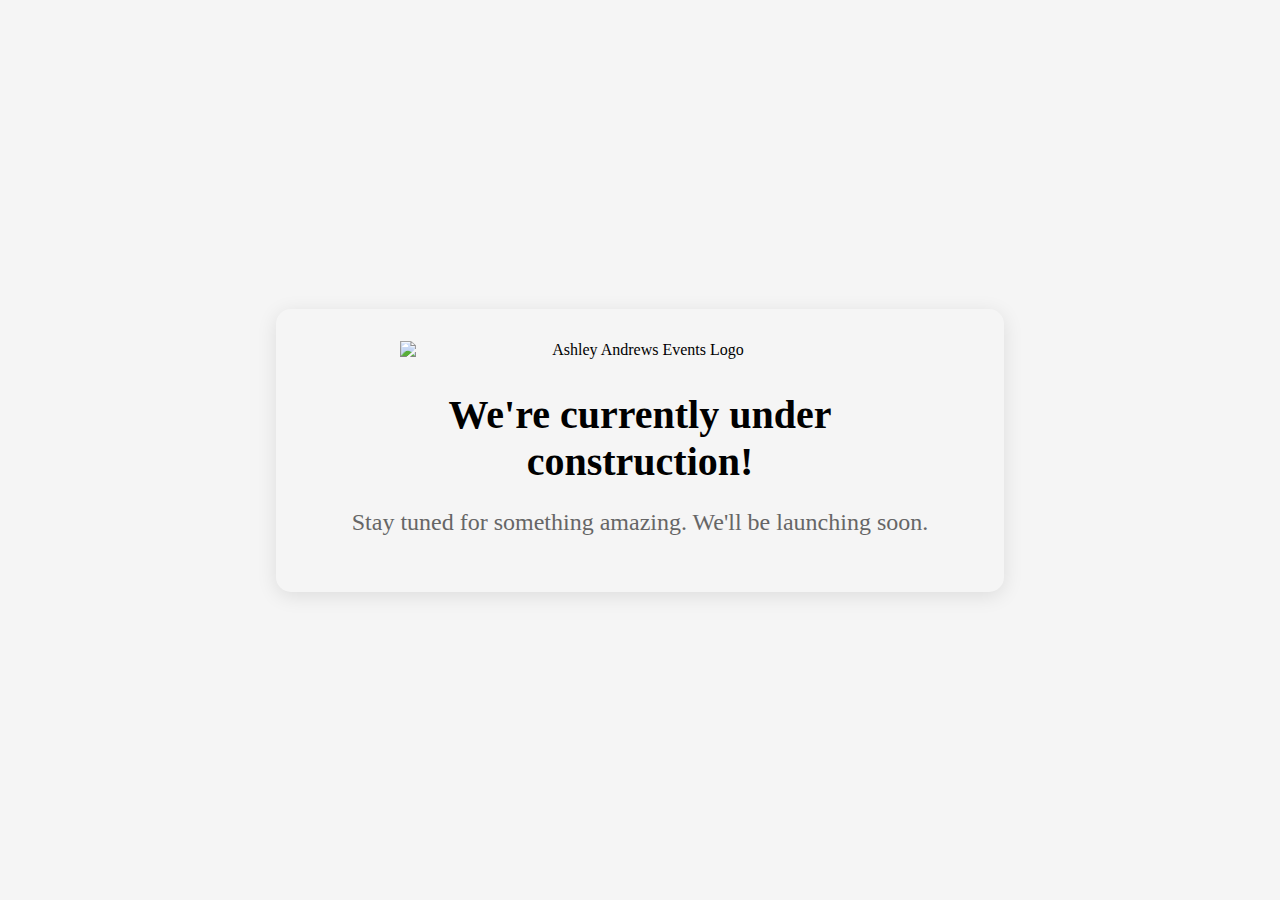
==== index.html @ 3bfd9702 "Add files via upload" ====
<!DOCTYPE html>
<html lang="en">
<head>
    <meta charset="UTF-8">
    <meta name="viewport" content="width=device-width, initial-scale=1.0">
    <title>Slidesville</title>
    <!-- Custom CSS File -->
    <link rel="stylesheet" href="style.css">
</head>
<body>

<!-- Logo and Message Section -->
<section class="construction-page">
    <div class="content-container">
        <img src="images/Logo with Blank Background.png" alt="Ashley Andrews Events Logo" class="logo-image">
        <h1 class="construction-message">We're currently under construction!</h1>
        <p class="construction-subtext">Stay tuned for something amazing. We'll be launching soon.</p>
    </div>
</section>

</body>
</html>
---- style.css ----
/* Resetting some styles */
body {
  margin: 0;
  padding: 0;
  background: #f5f5f5;
  display: flex;
  justify-content: center;
  align-items: center;
  height: 100vh;
  overflow: hidden;
}

/* Container for the construction page content */
.construction-page {
  text-align: center;
  background: var(--offwhite);
  border-radius: 15px;
  box-shadow: 0 4px 20px rgba(0, 0, 0, 0.1);
  padding: 2rem 4rem;
  max-width: 600px;
  margin: auto;
}

/* Logo styling */
.logo-image {
  max-width: 80%;
  height: auto;
  margin-bottom: 2rem;
  display: block;
  margin-left: auto;
  margin-right: auto;
}


/* Main heading styling */
.construction-message {
  font-size: 2.5rem;
  color: var(--black);
  margin-bottom: 1rem;
}

/* Subtext styling */
.construction-subtext {
  font-size: 1.5rem;
  color: #666;
}

/* Responsive Design for smaller screens */
@media (max-width: 768px) {
  .construction-message {
      font-size: 2rem;
  }
  .construction-subtext {
      font-size: 1.2rem;
  }
  .logo-image {
      max-width: 120px;
  }
}
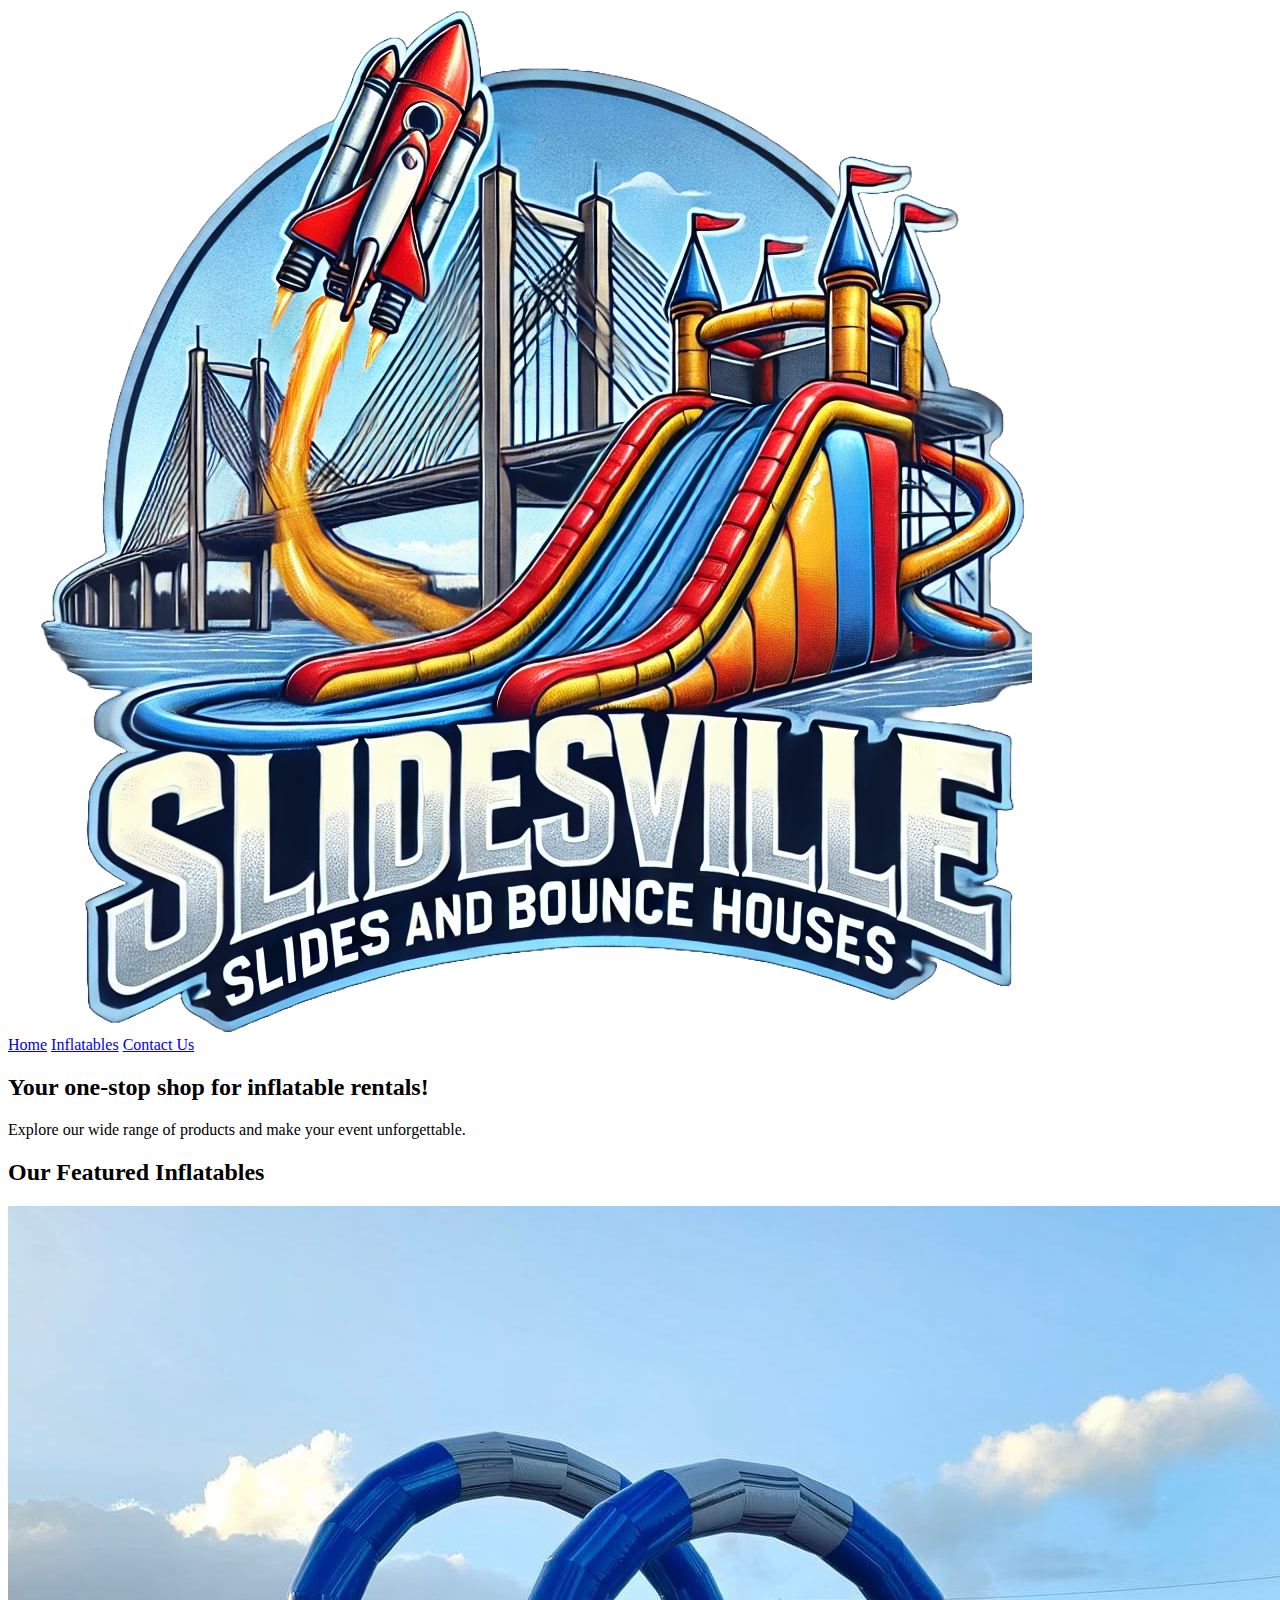
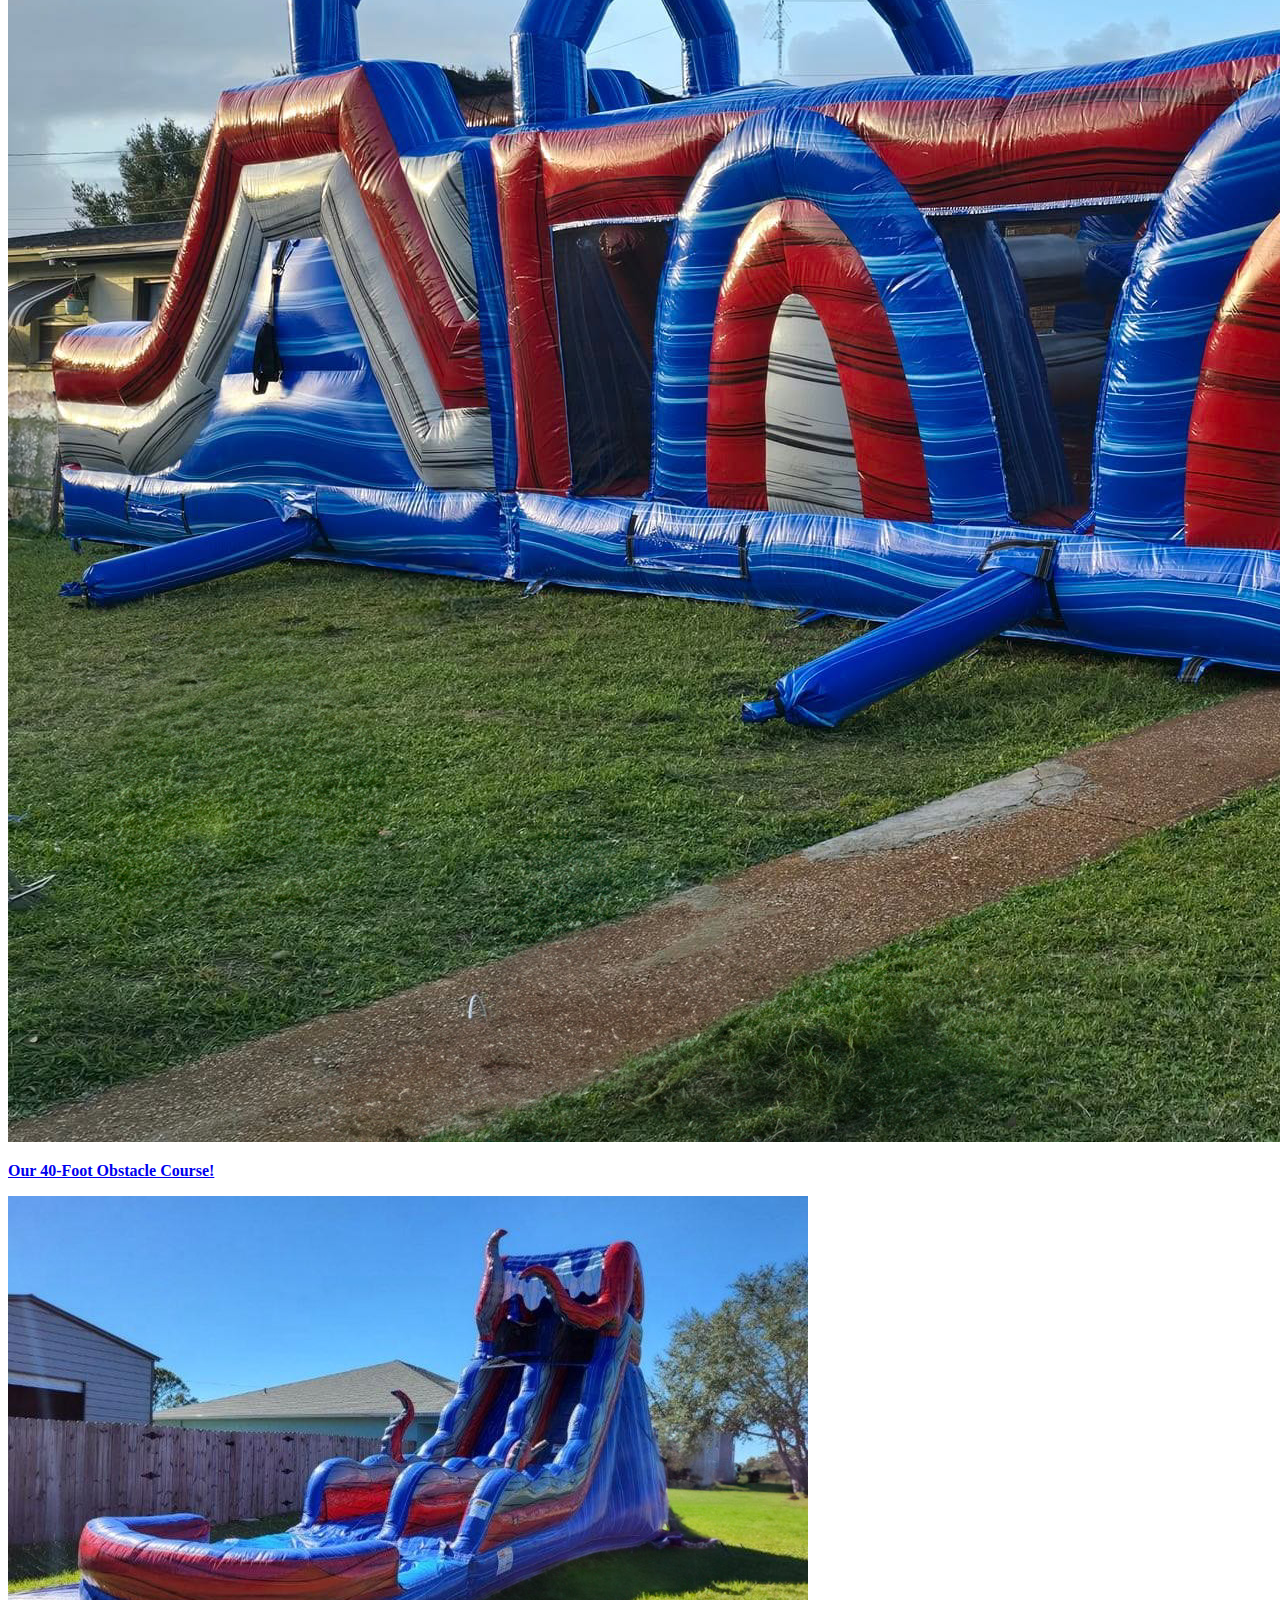
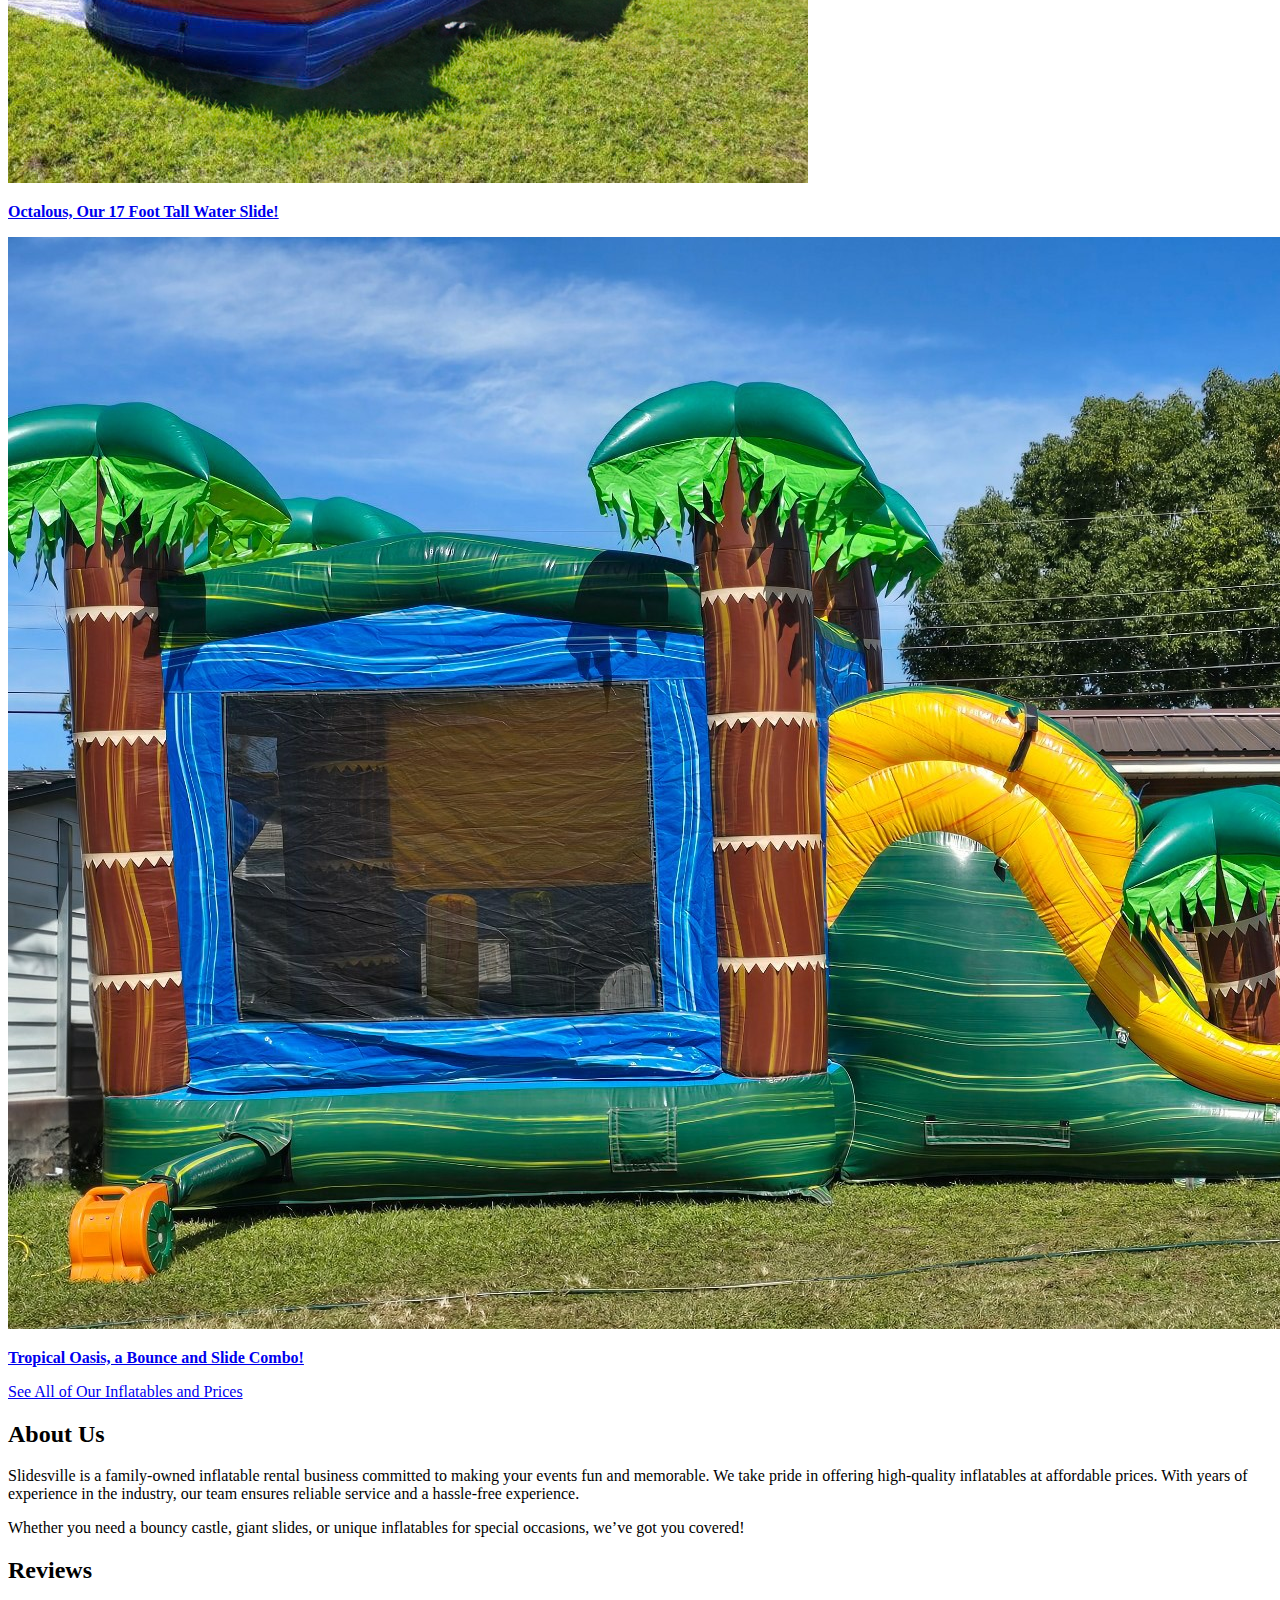
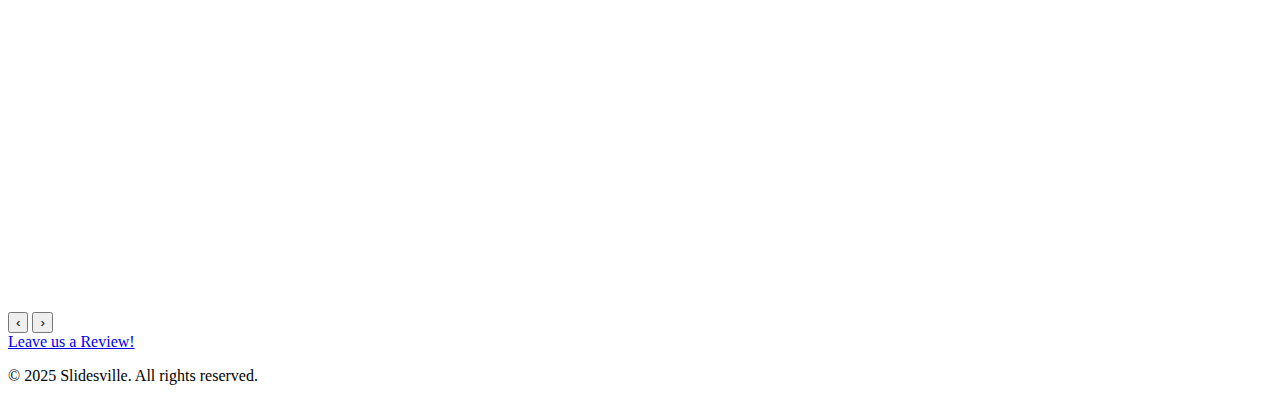
==== commit 767a3e95: "New Website!" ====
--- a/index.html
+++ b/index.html
@@ -3,20 +3,113 @@
 <head>
     <meta charset="UTF-8">
     <meta name="viewport" content="width=device-width, initial-scale=1.0">
-    <title>Slidesville</title>
-    <!-- Custom CSS File -->
-    <link rel="stylesheet" href="style.css">
+    <title>Welcome to Slidesville</title>
+    <link rel="icon" href="images/Logo with Blank Background.png" type="image/x-icon">
+    <link rel="stylesheet" href="styles.css">
 </head>
 <body>
+    <header>
+        <img src="images/Logo with Blank Background.png" alt="Business Logo" class="logo">
+    </header>
+    <nav>
+        <a href="index.html">Home</a>
+        <a href="products.html">Inflatables</a>
+        <a href="contact.html">Contact Us</a>
+    </nav>
+    <div class="hero">
+        <h2>Your one-stop shop for inflatable rentals!</h2>
+        <p>Explore our wide range of products and make your event unforgettable.</p>
+    </div>
 
-<!-- Logo and Message Section -->
-<section class="construction-page">
-    <div class="content-container">
-        <img src="images/Logo with Blank Background.png" alt="Ashley Andrews Events Logo" class="logo-image">
-        <h1 class="construction-message">We're currently under construction!</h1>
-        <p class="construction-subtext">Stay tuned for something amazing. We'll be launching soon.</p>
+    <!-- Inflatable Carousel Section -->
+<div class="inflatables-carousel-container">
+    <h2>Our Featured Inflatables</h2>
+    <div class="inflatables-carousel">
+        <div class="inflatable-item">
+            <a href="/Products/obstacle.html">
+                <img src="images/40 Foot Obstacle Course.jpg" alt="Obstacle">
+                <p><strong>Our 40-Foot Obstacle Course!</strong></p>
+            </a>
+        </div>
+        <div class="inflatable-item">
+            <a href="/Products/octalous.html">
+                <img src="images/17' Octalous.jpg" alt="Octalous">
+                <p> <strong>Octalous, Our 17 Foot Tall Water Slide! </strong></p>
+            </a>
+        </div>
+        <div class="inflatable-item">
+            <a href="/Products/oasis.html">
+                <img src="images/Tropical Oasis.jpg" alt="Tropical Oasis">
+                <p><strong>Tropical Oasis, a Bounce and Slide Combo!</strong></p>
+            </a>
+        </div>
     </div>
-</section>
+</div>
 
+
+    <!-- See All Inflatables Button -->
+    <div class="button-container">
+        <a href="products.html" class="button">See All of Our Inflatables and Prices</a>
+    </div>
+
+    <div class="about">
+        <h2>About Us</h2>
+        <p>Slidesville is a family-owned inflatable rental business committed to making your events fun and memorable. We take pride in offering high-quality inflatables at affordable prices. With years of experience in the industry, our team ensures reliable service and a hassle-free experience.</p>
+        <p>Whether you need a bouncy castle, giant slides, or unique inflatables for special occasions, we’ve got you covered!</p>
+    </div>
+
+    <div class="reviews-container">
+        <h2>Reviews</h2>
+        <div class="reviews-carousel">
+            <div class="review">
+                <iframe src="https://www.facebook.com/plugins/post.php?href=https%3A%2F%2Fwww.facebook.com%2Fdylan.ward.90857%2Fposts%2Fpfbid02YUGuM69wjvSE1bapQrACnCwtLTaJoAGffcoshjiCtQpVi5zkuLtzbS3ZuKVbvWRrl&width=500&show_text=true&height=300&appId" frameborder="0" scrolling="no" allowfullscreen="true"></iframe>
+            </div>
+            <div class="review">
+                <iframe src="https://www.facebook.com/plugins/post.php?href=https%3A%2F%2Fwww.facebook.com%2Flindsey.johnson.77398%2Fposts%2Fpfbid028tkFJX1AXwqevVymPb3Ud476wGirnHt9CNSseiFkWXqxLaMLMxay6WmSmzKFjv4Fl&show_text=true&width=500&height=300" frameborder="0" scrolling="no" allowfullscreen="true"></iframe>
+            </div>
+        </div>
+        <button class="carousel-prev reviews-prev">‹</button>
+        <button class="carousel-next reviews-next">›</button>
+    </div>
+    
+    
+
+
+    <div class="button-container">
+        <a href="https://www.facebook.com/profile.php?id=61567441738655&sk=reviews" class="button" target="_blank">Leave us a Review!</a>
+    </div>
+    
+
+
+    <footer>
+        <p>&copy; 2025 Slidesville. All rights reserved.</p>
+    </footer>
+
+    <script>
+        document.addEventListener('DOMContentLoaded', function () {
+            const reviewsCarousel = document.querySelector('.reviews-carousel');
+            const reviewsPrev = document.querySelector('.reviews-prev');
+            const reviewsNext = document.querySelector('.reviews-next');
+    
+            // Scroll to the left
+            reviewsPrev.addEventListener('click', function () {
+                reviewsCarousel.scrollBy({
+                    left: -reviewsCarousel.offsetWidth,
+                    behavior: 'smooth',
+                });
+            });
+    
+            // Scroll to the right
+            reviewsNext.addEventListener('click', function () {
+                reviewsCarousel.scrollBy({
+                    left: reviewsCarousel.offsetWidth,
+                    behavior: 'smooth',
+                });
+            });
+        });
+    </script>
+    
+    
+    
 </body>
 </html>
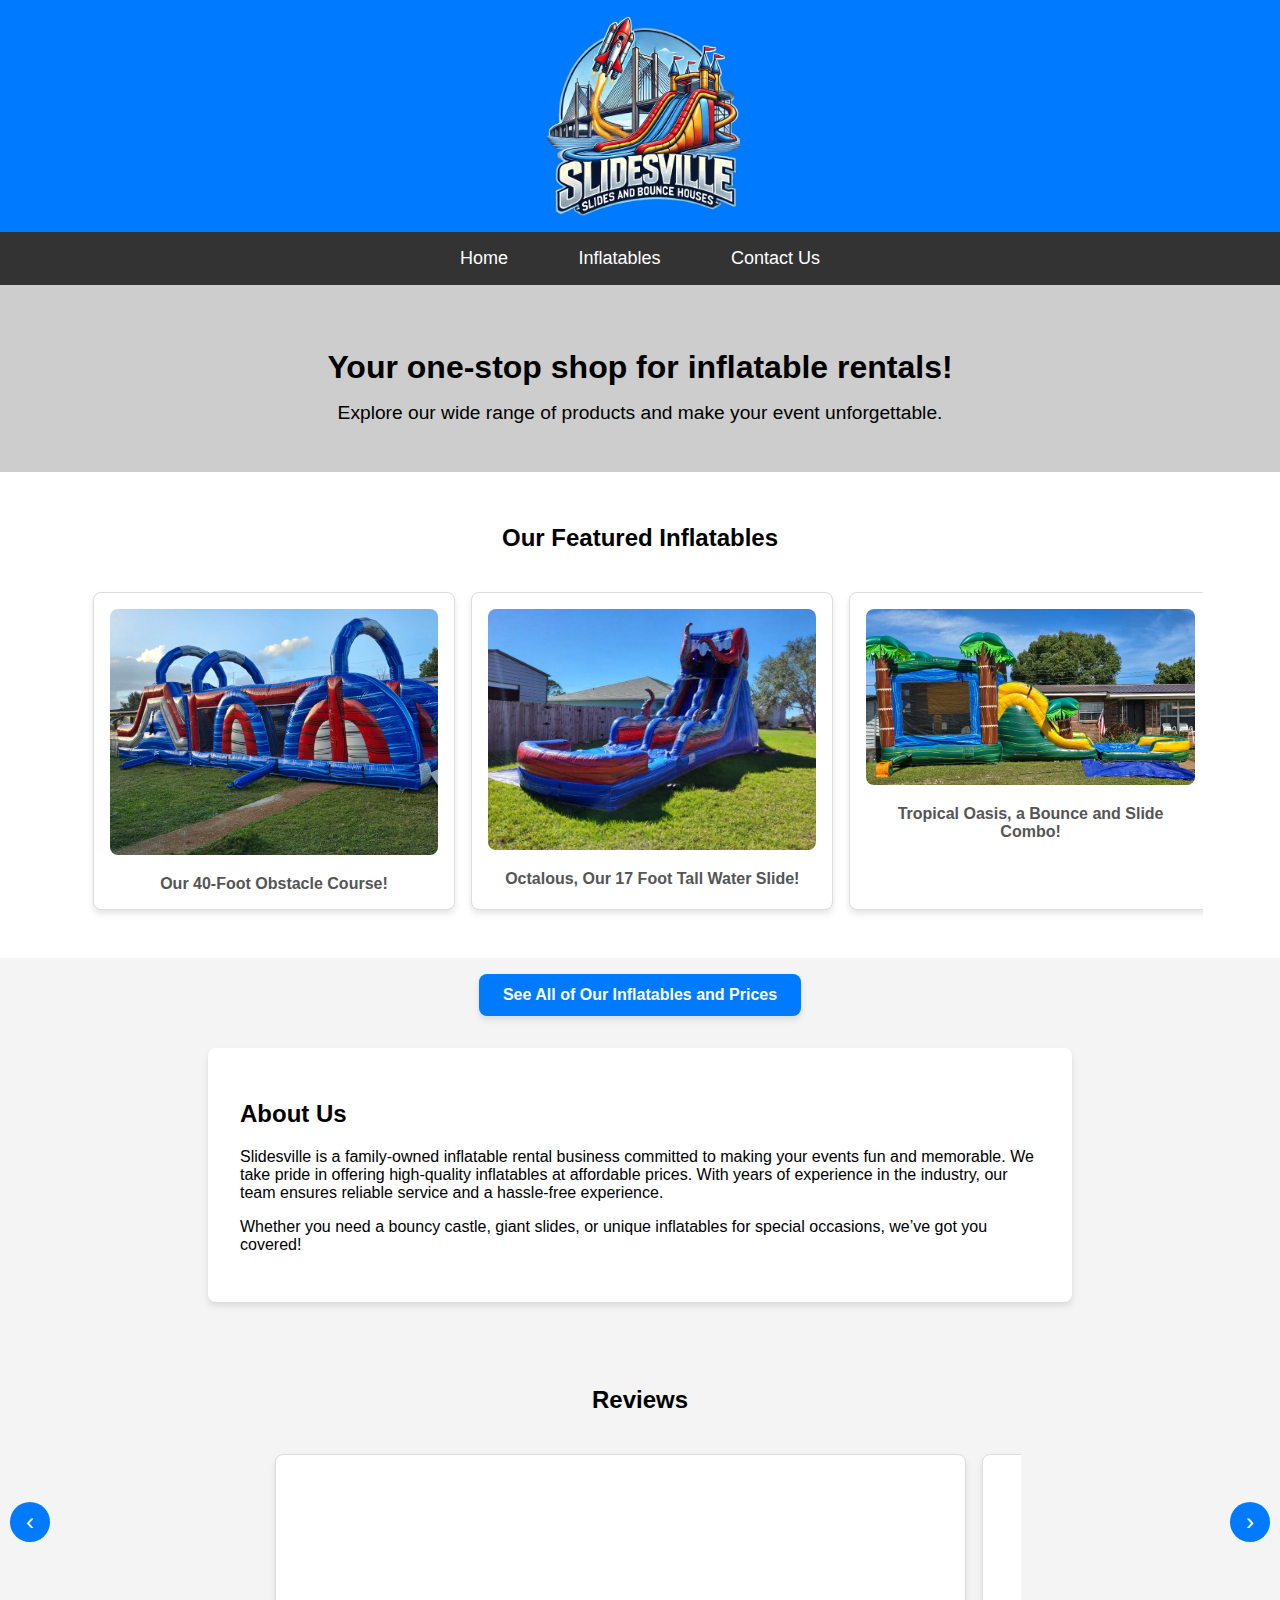
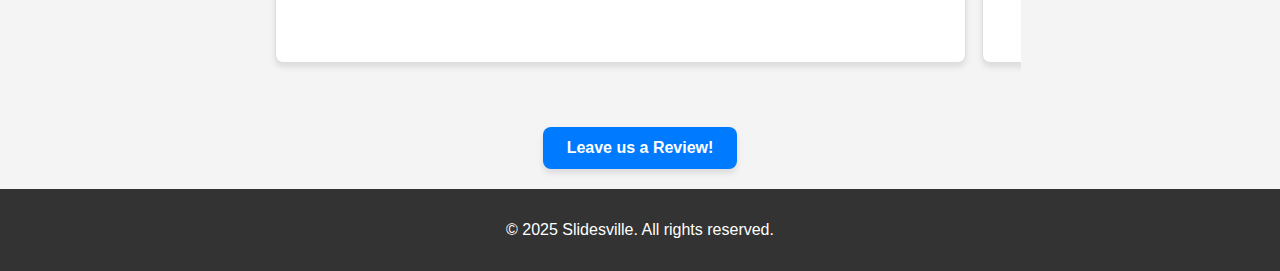
==== commit 1bccd3d2: "Fixed css issue" ====
--- a/index.html
+++ b/index.html
@@ -5,7 +5,7 @@
     <meta name="viewport" content="width=device-width, initial-scale=1.0">
     <title>Welcome to Slidesville</title>
     <link rel="icon" href="images/Logo with Blank Background.png" type="image/x-icon">
-    <link rel="stylesheet" href="styles.css">
+    <link rel="stylesheet" href="style.css">
 </head>
 <body>
     <header>
--- a/style.css
+++ b/style.css
@@ -0,0 +1,522 @@
+/* General Styles */
+body {
+  font-family: Arial, sans-serif;
+  margin: 0;
+  padding: 0;
+  text-align: center;
+  background: #f4f4f4;
+}
+
+/* Header Styles */
+header {
+  display: flex;
+  flex-direction: column;
+  align-items: center;
+  background-color: #007BFF;
+  color: white;
+  padding: 1em;
+  text-align: center;
+}
+
+header h1 {
+  margin-top: 30px;
+  font-size: 2em;
+}
+
+
+.logo {
+  height: 200px;
+}
+
+/* Navigation Bar */
+nav {
+  background-color: #333;
+  padding: 1em 0;
+  text-align: center;
+}
+
+nav a {
+  margin: 0 15px;
+  color: white;
+  text-decoration: none;
+  font-size: 18px;
+  padding: 0.5em 1em;
+}
+
+nav a:hover {
+  background-color: #575757;
+}
+
+/* Hero Section */
+.hero {
+  background: #acacac8a;
+  color: rgb(0, 0, 0);
+  padding: 3em 1em;
+}
+
+.hero h2 {
+  font-size: 2em;
+  margin: 0.5em 0;
+}
+
+.hero p {
+  margin: 0;
+  font-size: 1.2em;
+}
+
+/* About Section */
+.about {
+  padding: 2em;
+  background: white;
+  text-align: left;
+  margin: 2em auto;
+  max-width: 800px;
+  box-shadow: 0 4px 6px rgba(0, 0, 0, 0.1);
+  border-radius: 8px;
+}
+
+/* Products Section */
+.products {
+  display: grid;
+  grid-template-columns: repeat(3, 1fr); /* 3 columns */
+  gap: 2em; /* Spacing between products */
+  padding: 2em;
+  justify-content: center;
+}
+
+/* Product Link */
+.product-link {
+  text-decoration: none;
+  color: inherit; /* Ensure text inherits color */
+  display: block; /* Makes the entire product clickable */
+  position: relative; /* For pseudo-elements */
+  border-radius: 8px;
+  overflow: hidden; /* Prevent pseudo-elements from overflowing */
+  transition: transform 0.3s ease, box-shadow 0.3s ease;
+}
+
+.product-link:hover {
+  transform: scale(1.05); /* Scale on hover */
+  box-shadow: 0 6px 12px rgba(0, 0, 0, 0.2); /* Enhance shadow */
+}
+
+
+/* Lego Bouncehouse */
+
+.lego-bounce-house {
+  background-color: #f9f9f9; /* Light background */
+  border: 2px solid #007BFF; /* Blue border for Lego Bounce House */
+}
+
+/* Big Top */
+
+.big-top {
+  background-color: #f4fdf4; /* Light green background */
+  border: 2px solid #007BFF; /* Green border for Tropical Oasis */
+  display: flex;
+  flex-direction: column;
+  justify-content: space-between;
+}
+
+.big-top img {
+  max-height: 585px; 
+}
+
+
+/* Tropical Oasis */
+
+.tropical-oasis {
+  background-color: #f4fdf4; /* Light green background */
+  border: 2px solid #007BFF; /* Blue border for Tropical Oasis */
+  display: flex;
+  flex-direction: column;
+  justify-content: space-between;
+}
+
+.tropical-oasis img {
+  padding-top: 30%; /* Push description to the bottom */
+  padding-bottom: 20%;
+}
+
+
+/* Obstacle Course */
+
+.obstacle-course {
+  background-color: #f4fdf4; /* Light green background */
+  border: 2px solid #007BFF; /* Green border for Tropical Oasis */
+  display: flex;
+  flex-direction: column;
+  justify-content: space-between;
+}
+
+.obstacle-course img {
+  padding-top: 6%; /* Push description to the bottom */
+}
+
+
+/* T-Rex Combo */
+
+.t-rex {
+  background-color: #f4fdf4; /* Light green background */
+  border: 2px solid #007BFF; /* Blue border for Tropical Oasis */
+  display: flex;
+  flex-direction: column;
+  justify-content: space-between;
+}
+
+.t-rex img {
+  padding-top: 7%; /* Push description to the bottom */
+}
+
+
+
+/* Octalous 17' Slide */
+
+.octalous {
+  background-color: #f4fdf4; /* Light green background */
+  border: 2px solid #007BFF; /* Green border for Tropical Oasis */
+  display: flex;
+  flex-direction: column;
+  justify-content: space-between;
+}
+
+.octalous img {
+  padding-top: 5%; /* Push description to the bottom */
+}
+
+
+/* Tropical 15' Slide */
+
+.tropic-slide {
+  background-color: #f4fdf4; /* Light green background */
+  border: 2px solid #007BFF; /* Green border for Tropical Oasis */
+  display: flex;
+  flex-direction: column;
+  justify-content: space-between;
+}
+
+.tropic-slide img {
+  padding-top: 5%; /* Push description to the bottom */
+}
+
+
+/* Product Tile Base Styles */
+.product {
+  padding: 1em;
+  text-align: center;
+  background-color: white;
+  position: relative;
+  z-index: 2; /* Ensure it sits above the border effect */
+  border-radius: 8px; /* Match the border radius */
+}
+
+/* Product Image */
+.product img {
+  max-width: 100%;
+  height: auto;
+  border-radius: 4px;
+  margin-bottom: 1em;
+}
+
+/* Product Title */
+.product h3 {
+  margin: 0.5em 0;
+  font-size: 1.2em;
+}
+
+/* Product Price */
+.product p {
+  margin: 0;
+  font-size: 1em;
+  color: #555;
+}
+
+
+
+/* Contact Page Styles */
+
+/* Contact Info Section */
+.contact-info, .business-hours, .footer {
+  margin-top: 2em;
+}
+
+.contact-info p, .business-hours p {
+  font-size: 1.1em;
+}
+
+.contact-info h2, .business-hours h2, .footer h2 {
+  margin-bottom: 0.5em;
+  font-size: 1.5em;
+}
+
+/* Form Styles */
+
+.contact-form {
+  margin-top: 2em;
+  justify-items: center;
+}
+
+.contact-form h2 {
+  text-align: center; /* Center-align the text */
+  margin-bottom: 1em; /* Add some spacing below */
+  margin-top: 5%;
+  font-size: 1.8em; /* Slightly larger font size */
+  color: #333; /* Ensure the color matches the theme */
+}
+
+form {
+  justify-items: center;
+  width: 70%;
+  max-width: 600px; 
+  background-color: #f9f9f9;
+  padding: 5em;
+  border-radius: 10px;
+  box-shadow: 0 2px 4px rgba(0, 0, 0, 0.1);
+}
+
+form label {
+  font-weight: bold;
+  margin-bottom: 0.5em;
+}
+
+form input, form textarea {
+  width: 100%; 
+  padding: 0.8em;
+  font-size: 1em;
+  border: 1px solid #ccc;
+  border-radius: 5px;
+  margin-bottom: 1em;
+}
+
+textarea {
+  resize: vertical;
+}
+
+form button {
+  padding: 0.8em;
+  width: 80%;
+  background-color: #0056b3;
+  color: white;
+  font-size: 1em;
+  border: none;
+  border-radius: 5px;
+  cursor: pointer;
+  transition: background-color 0.3s ease;
+}
+
+form button:hover {
+  background-color: #003f88;
+}
+
+
+/* Inflatable Carousel Section */
+.inflatables-carousel-container {
+  text-align: center;
+  padding: 2em;
+  background-color: #fff;
+}
+
+.inflatables-carousel-container h2 {
+  margin-bottom: 1em;
+}
+
+.inflatables-carousel {
+  display: flex;
+  gap: 1em;
+  overflow-x: auto;
+  scroll-behavior: smooth;
+  padding: 1em;
+  max-width: 90%;
+  margin: 0 auto;
+}
+
+.inflatables-carousel::-webkit-scrollbar {
+  display: none; /* Hide scrollbar */
+}
+
+.inflatable-item {
+  flex: 0 0 30%;
+  border: 1px solid #ddd;
+  border-radius: 8px;
+  padding: 1em;
+  box-shadow: 0 4px 6px rgba(0, 0, 0, 0.1);
+  background-color: #fff;
+  text-align: center;
+  transition: transform 0.3s ease, box-shadow 0.3s ease;
+}
+
+.inflatable-item img {
+  max-width: 100%;
+  height: auto;
+  border-radius: 8px;
+  margin-bottom: 1em;
+}
+
+.inflatable-item p {
+  font-size: 1em;
+  color: #555;
+  margin: 0;
+}
+
+.inflatable-item:hover {
+  transform: scale(1.05);
+  box-shadow: 0 6px 12px rgba(0, 0, 0, 0.2);
+}
+
+.inflatable-item a {
+  text-decoration: none; /* Removes the underline */
+  color: inherit; /* Ensures the link takes the color from its parent */
+}
+
+.inflatable-item a:hover {
+  text-decoration: none; /* Ensures no underline on hover as well */
+  color: #007BFF; /* Optional: Changes the color on hover */
+}
+
+/* Carousel Buttons */
+.carousel-prev,
+.carousel-next {
+  position: absolute;
+  top: 50%;
+  transform: translateY(-50%);
+  background: #007BFF;
+  color: white;
+  border: none;
+  border-radius: 50%;
+  width: 40px;
+  height: 40px;
+  font-size: 1.5em;
+  cursor: pointer;
+  z-index: 1000;
+}
+
+.carousel-prev {
+  left: 10px;
+}
+
+.carousel-next {
+  right: 10px;
+}
+
+/* See All Button */
+.button-container {
+  text-align: center;
+  margin-top: 1em;
+}
+
+.button {
+  display: inline-block;
+  background-color: #007BFF;
+  color: white;
+  font-size: 16px;
+  font-weight: bold;
+  text-decoration: none;
+  padding: 12px 24px;
+  border-radius: 8px;
+  box-shadow: 0 4px 6px rgba(0, 0, 0, 0.1);
+  transition: background-color 0.3s ease, transform 0.3s ease;
+}
+
+.button:hover {
+  background-color: #0056b3;
+  transform: scale(1.05);
+}
+
+/* Reviews Section */
+.reviews-container {
+  text-align: center;
+  padding: 2em;
+  background-color: #f4f4f4;
+  position: relative;
+}
+
+.reviews-container h2 {
+  margin-bottom: 1em;
+}
+
+/* Reviews Carousel */
+.reviews-carousel {
+  display: flex;
+  overflow-x: auto;
+  scroll-behavior: smooth;
+  gap: 1em;
+  max-width: 60%;
+  margin: 0 auto;
+  padding: 1em;
+  scrollbar-width: none; /* Hide scrollbar for Firefox */
+}
+
+.reviews-carousel::-webkit-scrollbar {
+  display: none; /* Hide scrollbar for Chrome, Safari */
+}
+
+.review {
+  flex: 0 0 90%; /* Default size for reviews on small screens */
+  border: 1px solid #ddd;
+  border-radius: 8px;
+  padding: 1em;
+  box-shadow: 0 4px 6px rgba(0, 0, 0, 0.1);
+  background: #fff;
+  display: flex;
+  justify-content: center;
+  align-items: center;
+}
+
+.review iframe {
+  width: 100%;
+  height: 290px;
+}
+
+/* Arrows for Desktop Only */
+@media screen and (min-width: 768px) {
+  .reviews-prev,
+  .reviews-next {
+      display: block;
+      position: absolute;
+      top: 50%;
+      transform: translateY(-50%);
+      background: #007BFF;
+      color: white;
+      border: none;
+      border-radius: 50%;
+      width: 40px;
+      height: 40px;
+      font-size: 1.5em;
+      cursor: pointer;
+      z-index: 1000;
+  }
+
+  .reviews-prev {
+      left: 10px;
+  }
+
+  .reviews-next {
+      right: 10px;
+  }
+
+  .reviews-carousel {
+      overflow: hidden; /* Restrict scrollable content on desktop */
+  }
+
+  .review iframe {
+      width: 100%;
+      height: 175px;
+  }
+}
+
+
+
+
+/* Footer Styles */
+footer {
+  background-color: #333;
+  color: white;
+  padding: 1em;
+  margin-top: 20px;
+}
+
+
+
+
+
+
